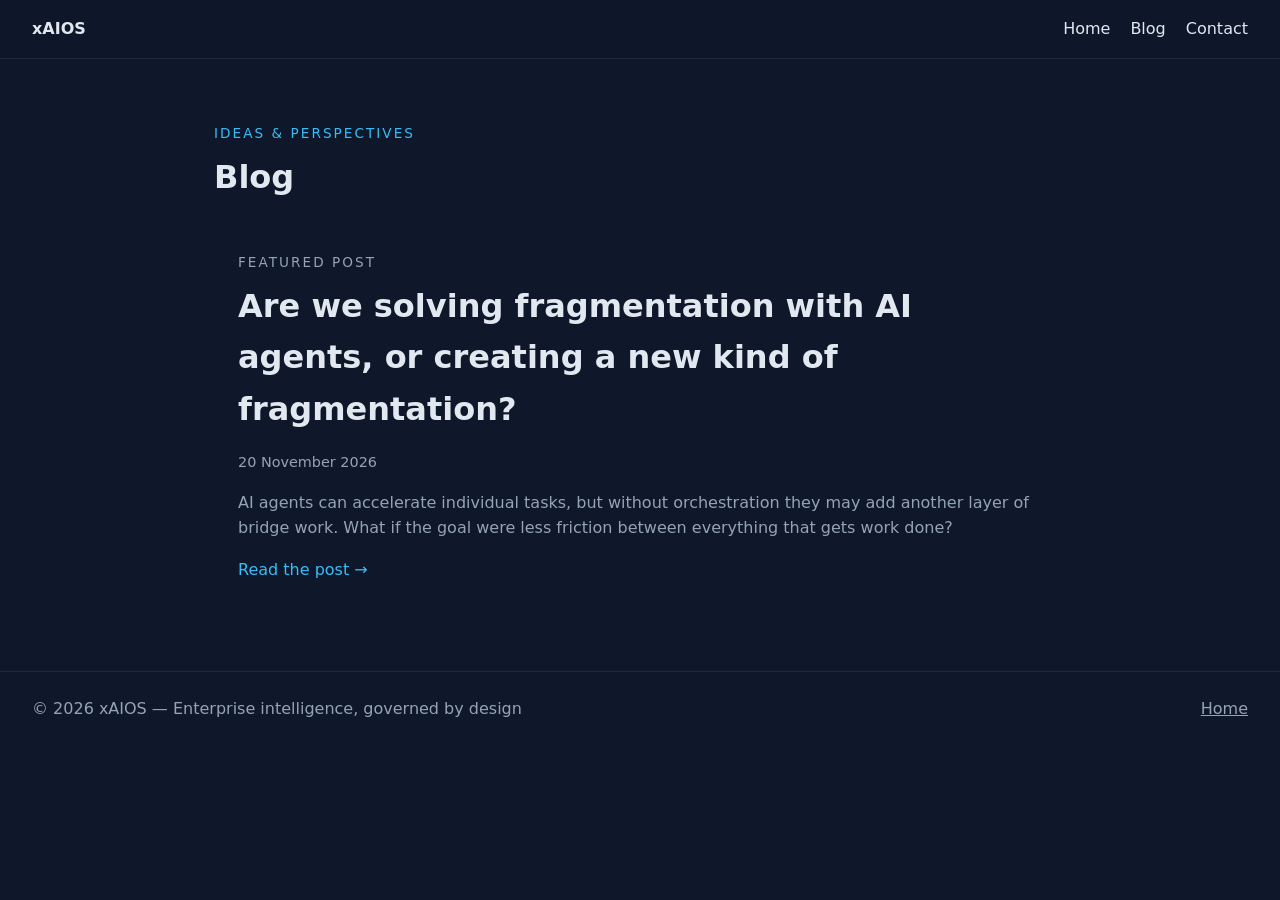
==== blog/index.html @ 992217dc "Blog Feature" ====
<!DOCTYPE html>
<html lang="en">
<head>
  <meta charset="UTF-8" />
  <meta name="viewport" content="width=device-width, initial-scale=1.0" />
  <title>Blog — xAIOS</title>
  <meta name="description" content="Ideas on enterprise AI, agents, and reducing friction across the digital workplace." />
  <link rel="stylesheet" href="../style.css" />
</head>
<body>
  <header class="blog-header">
    <a class="logo" href="../">xAIOS</a>
    <nav aria-label="Main navigation">
      <a href="../">Home</a>
      <a href="./">Blog</a>
      <a href="../#contact">Contact</a>
    </nav>
  </header>

  <main class="section">
    <p class="kicker">Ideas &amp; Perspectives</p>
    <h1>Blog</h1>
    <div class="cards blog-list">
      <a class="card blog-card" href="fragmentation-ai-agents.html">
        <p class="kicker">Featured post</p>
        <h2>Are we solving fragmentation with AI agents, or creating a new kind of fragmentation?</h2>
        <p class="post-date"><time datetime="2026-11-20">20 November 2026</time></p>
        <p>AI agents can accelerate individual tasks, but without orchestration they may add another layer of bridge work. What if the goal were less friction between everything that gets work done?</p>
        <p class="read-more">Read the post &rarr;</p>
      </a>
    </div>
  </main>

  <footer class="footer">
    <p>&copy; 2026 xAIOS — Enterprise intelligence, governed by design</p>
    <nav><a href="../">Home</a></nav>
  </footer>
</body>
</html>
---- style.css ----
:root {
  --bg: #0f172a;
  --surface: #1e293b;
  --text: #e2e8f0;
  --muted: #94a3b8;
  --accent: #38bdf8;
  --radius: 10px;
}

* { box-sizing: border-box; margin: 0; }

html { scroll-behavior: smooth; }

body {
  font-family: system-ui, -apple-system, "Segoe UI", sans-serif;
  background: var(--bg);
  color: var(--text);
  line-height: 1.6;
}

/* Nav */
.navbar {
  position: sticky; top: 0; z-index: 10;
  display: flex; justify-content: space-between; align-items: center;
  flex-wrap: wrap; gap: 0.5rem 1.5rem;
  padding: 1rem 2rem;
  background: rgba(15, 23, 42, 0.9);
  backdrop-filter: blur(8px);
  border-bottom: 1px solid var(--surface);
}
.navbar nav { display: flex; flex-wrap: wrap; gap: 0.4rem 1.25rem; }
.navbar a { color: var(--text); text-decoration: none; }
.navbar a:hover { color: var(--accent); }
.logo { font-weight: 700; }

/* Blog pages */
.blog-header {
  position: sticky; top: 0; z-index: 10;
  display: flex; justify-content: space-between; align-items: center;
  flex-wrap: wrap; gap: 0.5rem 1.5rem;
  padding: 1rem 2rem;
  background: rgba(15, 23, 42, 0.9);
  backdrop-filter: blur(8px);
  border-bottom: 1px solid var(--surface);
}
.blog-header nav { display: flex; flex-wrap: wrap; gap: 0.4rem 1.25rem; }
.blog-header a { color: var(--text); text-decoration: none; }
.blog-header a:hover { color: var(--accent); }
.blog-list { margin-top: 1.5rem; }
.blog-card { display: block; color: var(--text); text-decoration: none; }
.blog-card:hover h2 { color: var(--accent); }
.blog-card h2 { font-size: 1.4rem; margin-bottom: 0.5rem; }
.blog-card p { color: var(--muted); }
.post-date { color: var(--muted); font-size: 0.9rem; }
.blog-card .read-more { color: var(--accent); margin-top: 1rem; }
.blog-article { max-width: 760px; }
.blog-article .kicker a { color: var(--accent); text-decoration: none; }
.blog-article .post-content { margin-top: 1.5rem; }
.blog-article .post-content p { margin-bottom: 1rem; }
.blog-article .post-content ul { padding-left: 1.5rem; margin: 0 0 1rem; }
.blog-article .post-content li + li { margin-top: 0.4rem; }

/* Hero */
.hero {
  text-align: center;
  padding: 7rem 1.5rem 6rem;
}
.hero h1 { font-size: clamp(2.5rem, 6vw, 4rem); }
.eyebrow {
  letter-spacing: 0.5em;
  color: var(--accent);
  font-weight: 600;
  margin-bottom: 1rem;
}
.tagline { color: var(--muted); font-size: 1.25rem; margin: 1rem auto 0.75rem; max-width: 60ch; }
.subtag { color: var(--text); font-weight: 600; margin-bottom: 2rem; }

/* Buttons */
.btn {
  display: inline-block;
  padding: 0.75rem 1.5rem;
  border-radius: var(--radius);
  text-decoration: none;
  font-weight: 600;
  border: none; cursor: pointer; font-size: 1rem;
}
.btn.primary { background: var(--accent); color: #0f172a; }
.btn.secondary { background: var(--surface); color: var(--text); margin-left: 0.75rem; }
.btn:hover { opacity: 0.9; }

/* Sections */
.section { max-width: 900px; margin: 0 auto; padding: 4rem 1.5rem; }
.section.alt { max-width: none; background: var(--surface); }
.section.alt > * { max-width: 900px; margin-left: auto; margin-right: auto; }
.section h2 { font-size: 2rem; margin-bottom: 1rem; }
.section p + p { margin-top: 1rem; }

/* Section kicker (e.g., "01 / The Problem") */
.kicker {
  color: var(--accent);
  text-transform: uppercase;
  letter-spacing: 0.15em;
  font-size: 0.85rem;
  margin-bottom: 0.5rem;
}
/* Keep the lowercase x in the brand even inside uppercased text */
.brand { text-transform: none; }

/* Callout banner */
.callout {
  margin-top: 2rem;
  padding: 1rem 1.5rem;
  border: 1px solid var(--accent);
  border-radius: var(--radius);
  text-align: center;
  font-weight: 600;
}

/* Feature cards */
.cards { display: grid; grid-template-columns: repeat(auto-fit, minmax(220px, 1fr)); gap: 1.25rem; margin-top: 1.5rem; }
.cards.five { grid-template-columns: repeat(auto-fit, minmax(170px, 1fr)); }
.card { background: var(--bg); padding: 1.5rem; border-radius: var(--radius); }
.card h3 { margin-bottom: 0.5rem; }
.card p { color: var(--muted); }
.card .num { color: var(--accent); font-weight: 700; font-size: 0.85rem; }
.card .label {
  color: var(--accent);
  text-transform: uppercase;
  letter-spacing: 0.15em;
  font-size: 0.75rem;
  font-weight: 700;
}

/* Architecture stack */
.stack { list-style: none; padding: 0; margin-top: 1.5rem; display: grid; gap: 0.75rem; }
.stack li {
  display: flex; justify-content: space-between; align-items: baseline; gap: 1rem;
  background: var(--bg);
  border-left: 3px solid var(--accent);
  border-radius: var(--radius);
  padding: 1rem 1.25rem;
}
.stack li span { color: var(--muted); font-size: 0.9rem; text-align: right; }

/* Contact details */
.contact-list {
  list-style: none;
  padding: 0;
  margin-top: 1rem;
  display: grid;
  gap: 0.75rem;
}
.contact-list a { color: var(--accent); text-decoration: none; }
.contact-list a:hover { text-decoration: underline; }

/* Footer */
.footer {
  display: flex; justify-content: space-between; flex-wrap: wrap; gap: 0.5rem;
  padding: 1.5rem 2rem;
  border-top: 1px solid var(--surface);
  color: var(--muted);
}
.footer a { color: var(--muted); margin-left: 1rem; }

/* Hamburger button (hidden on desktop) */
.nav-toggle {
  display: none;
  flex-direction: column;
  justify-content: center;
  gap: 5px;
  width: 42px; height: 42px;
  background: none; border: none; cursor: pointer;
  padding: 8px;
}
.nav-toggle span {
  display: block;
  height: 2px; width: 100%;
  background: var(--text);
  border-radius: 2px;
  transition: transform 0.25s ease, opacity 0.25s ease;
}
/* Animate into an X when open */
.nav-toggle.open span:nth-child(1) { transform: translateY(7px) rotate(45deg); }
.nav-toggle.open span:nth-child(2) { opacity: 0; }
.nav-toggle.open span:nth-child(3) { transform: translateY(-7px) rotate(-45deg); }

/* Mobile layout */
@media (max-width: 768px) {
  .nav-toggle { display: flex; }

  .blog-header { padding: 1rem 1.25rem; }
  .blog-header nav { gap: 0.4rem 0.9rem; }

  .navbar nav {
    /* Full-width dropdown below the bar, hidden until toggled */
    display: none;
    flex-direction: column;
    gap: 0;
    flex-basis: 100%;
    width: 100%;
    border-top: 1px solid var(--surface);
    margin-top: 0.75rem;
  }
  .navbar nav.open { display: flex; }
  .navbar nav a {
    padding: 0.9rem 0.25rem;
    border-bottom: 1px solid var(--surface);
    font-size: 1.05rem;
  }

  /* Tidy mobile spacing */
  .hero { padding: 4rem 1.25rem 3.5rem; }
  .section { padding: 3rem 1.25rem; }
  .stack li { flex-direction: column; align-items: flex-start; gap: 0.25rem; }
  .stack li span { text-align: left; }
}
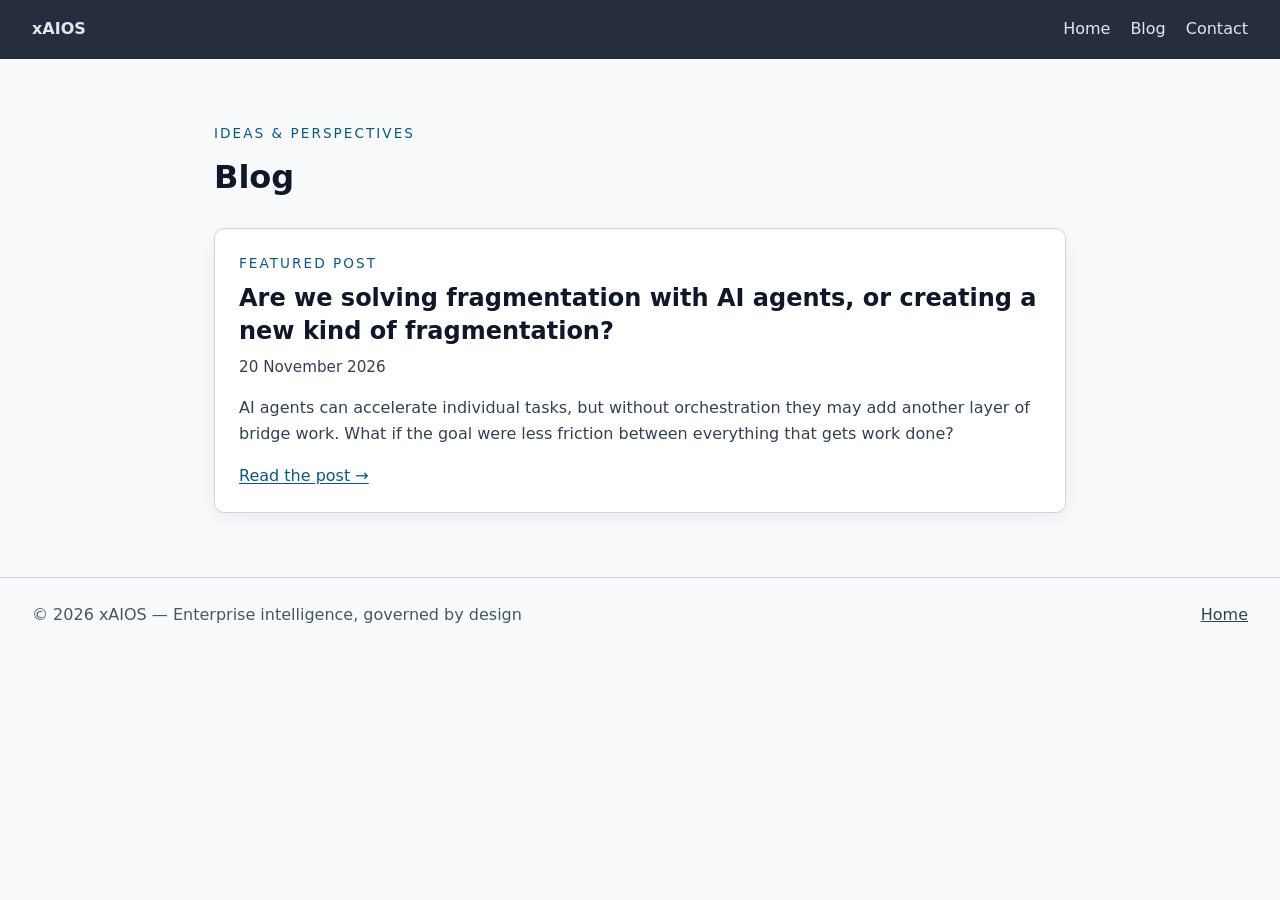
==== commit 6ec47ab8: "Improve mobile blog view" ====
--- a/blog/index.html
+++ b/blog/index.html
@@ -7,7 +7,7 @@
   <meta name="description" content="Ideas on enterprise AI, agents, and reducing friction across the digital workplace." />
   <link rel="stylesheet" href="../style.css" />
 </head>
-<body>
+<body class="blog-site">
   <header class="blog-header">
     <a class="logo" href="../">xAIOS</a>
     <nav aria-label="Main navigation">
@@ -21,13 +21,13 @@
     <p class="kicker">Ideas &amp; Perspectives</p>
     <h1>Blog</h1>
     <div class="cards blog-list">
-      <a class="card blog-card" href="fragmentation-ai-agents.html">
+      <article class="card blog-card">
         <p class="kicker">Featured post</p>
-        <h2>Are we solving fragmentation with AI agents, or creating a new kind of fragmentation?</h2>
+        <h2><a href="fragmentation-ai-agents.html">Are we solving fragmentation with AI agents, or creating a new kind of fragmentation?</a></h2>
         <p class="post-date"><time datetime="2026-11-20">20 November 2026</time></p>
         <p>AI agents can accelerate individual tasks, but without orchestration they may add another layer of bridge work. What if the goal were less friction between everything that gets work done?</p>
-        <p class="read-more">Read the post &rarr;</p>
-      </a>
+        <a class="read-more" href="fragmentation-ai-agents.html">Read the post &rarr;</a>
+      </article>
     </div>
   </main>
 
--- a/style.css
+++ b/style.css
@@ -34,6 +34,10 @@
 .logo { font-weight: 700; }
 
 /* Blog pages */
+body.blog-site {
+  background: #f8fafc;
+  color: #0f172a;
+}
 .blog-header {
   position: sticky; top: 0; z-index: 10;
   display: flex; justify-content: space-between; align-items: center;
@@ -44,21 +48,56 @@
   border-bottom: 1px solid var(--surface);
 }
 .blog-header nav { display: flex; flex-wrap: wrap; gap: 0.4rem 1.25rem; }
-.blog-header a { color: var(--text); text-decoration: none; }
-.blog-header a:hover { color: var(--accent); }
+.blog-header a:link,
+.blog-header a:visited { color: var(--text); text-decoration: none; }
+.blog-header a:hover,
+.blog-header a:focus-visible { color: var(--accent); }
+.blog-site .kicker { color: #075985; }
 .blog-list { margin-top: 1.5rem; }
-.blog-card { display: block; color: var(--text); text-decoration: none; }
-.blog-card:hover h2 { color: var(--accent); }
-.blog-card h2 { font-size: 1.4rem; margin-bottom: 0.5rem; }
-.blog-card p { color: var(--muted); }
-.post-date { color: var(--muted); font-size: 0.9rem; }
-.blog-card .read-more { color: var(--accent); margin-top: 1rem; }
+.blog-site .blog-card {
+  display: block;
+  background: #fff;
+  color: #0f172a;
+  border: 1px solid #cbd5e1;
+  box-shadow: 0 6px 20px rgba(15, 23, 42, 0.06);
+}
+.blog-site .blog-card .kicker { color: #075985; }
+.blog-site .blog-card h2 {
+  font-size: clamp(1.25rem, 4vw, 1.5rem);
+  line-height: 1.35;
+  margin-bottom: 0.5rem;
+}
+.blog-site .blog-card h2 a:link,
+.blog-site .blog-card h2 a:visited { color: #0f172a; text-decoration: none; }
+.blog-site .blog-card h2 a:hover,
+.blog-site .blog-card h2 a:focus-visible { color: #075985; text-decoration: underline; text-underline-offset: 0.15em; }
+.blog-site .blog-card p { color: #334155; }
+.blog-site .post-date { color: #475569; font-size: 0.95rem; }
+.blog-site .blog-card .read-more:link,
+.blog-site .blog-card .read-more:visited {
+  display: inline-block;
+  color: #075985;
+  margin-top: 1rem;
+  text-underline-offset: 0.15em;
+}
+.blog-site main a:focus-visible { outline: 2px solid #075985; outline-offset: 3px; }
+.blog-site .blog-header a:focus-visible { outline: 2px solid #7dd3fc; outline-offset: 3px; }
 .blog-article { max-width: 760px; }
-.blog-article .kicker a { color: var(--accent); text-decoration: none; }
-.blog-article .post-content { margin-top: 1.5rem; }
+.blog-site .blog-article h1 { font-size: clamp(1.85rem, 5vw, 2.5rem); line-height: 1.2; }
+.blog-site .blog-article .kicker a:link,
+.blog-site .blog-article .kicker a:visited { color: #075985; text-decoration: none; }
+.blog-site .blog-article .post-content {
+  margin-top: 1.25rem;
+  color: #1e293b;
+  font-size: 1.0625rem;
+  line-height: 1.75;
+}
 .blog-article .post-content p { margin-bottom: 1rem; }
 .blog-article .post-content ul { padding-left: 1.5rem; margin: 0 0 1rem; }
 .blog-article .post-content li + li { margin-top: 0.4rem; }
+.blog-site .footer { border-top-color: #cbd5e1; color: #475569; }
+.blog-site .footer a:link,
+.blog-site .footer a:visited { color: #334155; }
 
 /* Hero */
 .hero {
@@ -188,8 +227,9 @@
 @media (max-width: 768px) {
   .nav-toggle { display: flex; }
 
-  .blog-header { padding: 1rem 1.25rem; }
-  .blog-header nav { gap: 0.4rem 0.9rem; }
+  .blog-header { flex-wrap: nowrap; gap: 0.75rem; padding: 0.85rem 1rem; }
+  .blog-header nav { flex-wrap: nowrap; gap: 0.75rem; }
+  .blog-header nav a { font-size: 0.95rem; }
 
   .navbar nav {
     /* Full-width dropdown below the bar, hidden until toggled */
@@ -211,6 +251,7 @@
   /* Tidy mobile spacing */
   .hero { padding: 4rem 1.25rem 3.5rem; }
   .section { padding: 3rem 1.25rem; }
+  .blog-site .section { padding: 2rem 1rem; }
   .stack li { flex-direction: column; align-items: flex-start; gap: 0.25rem; }
   .stack li span { text-align: left; }
 }
